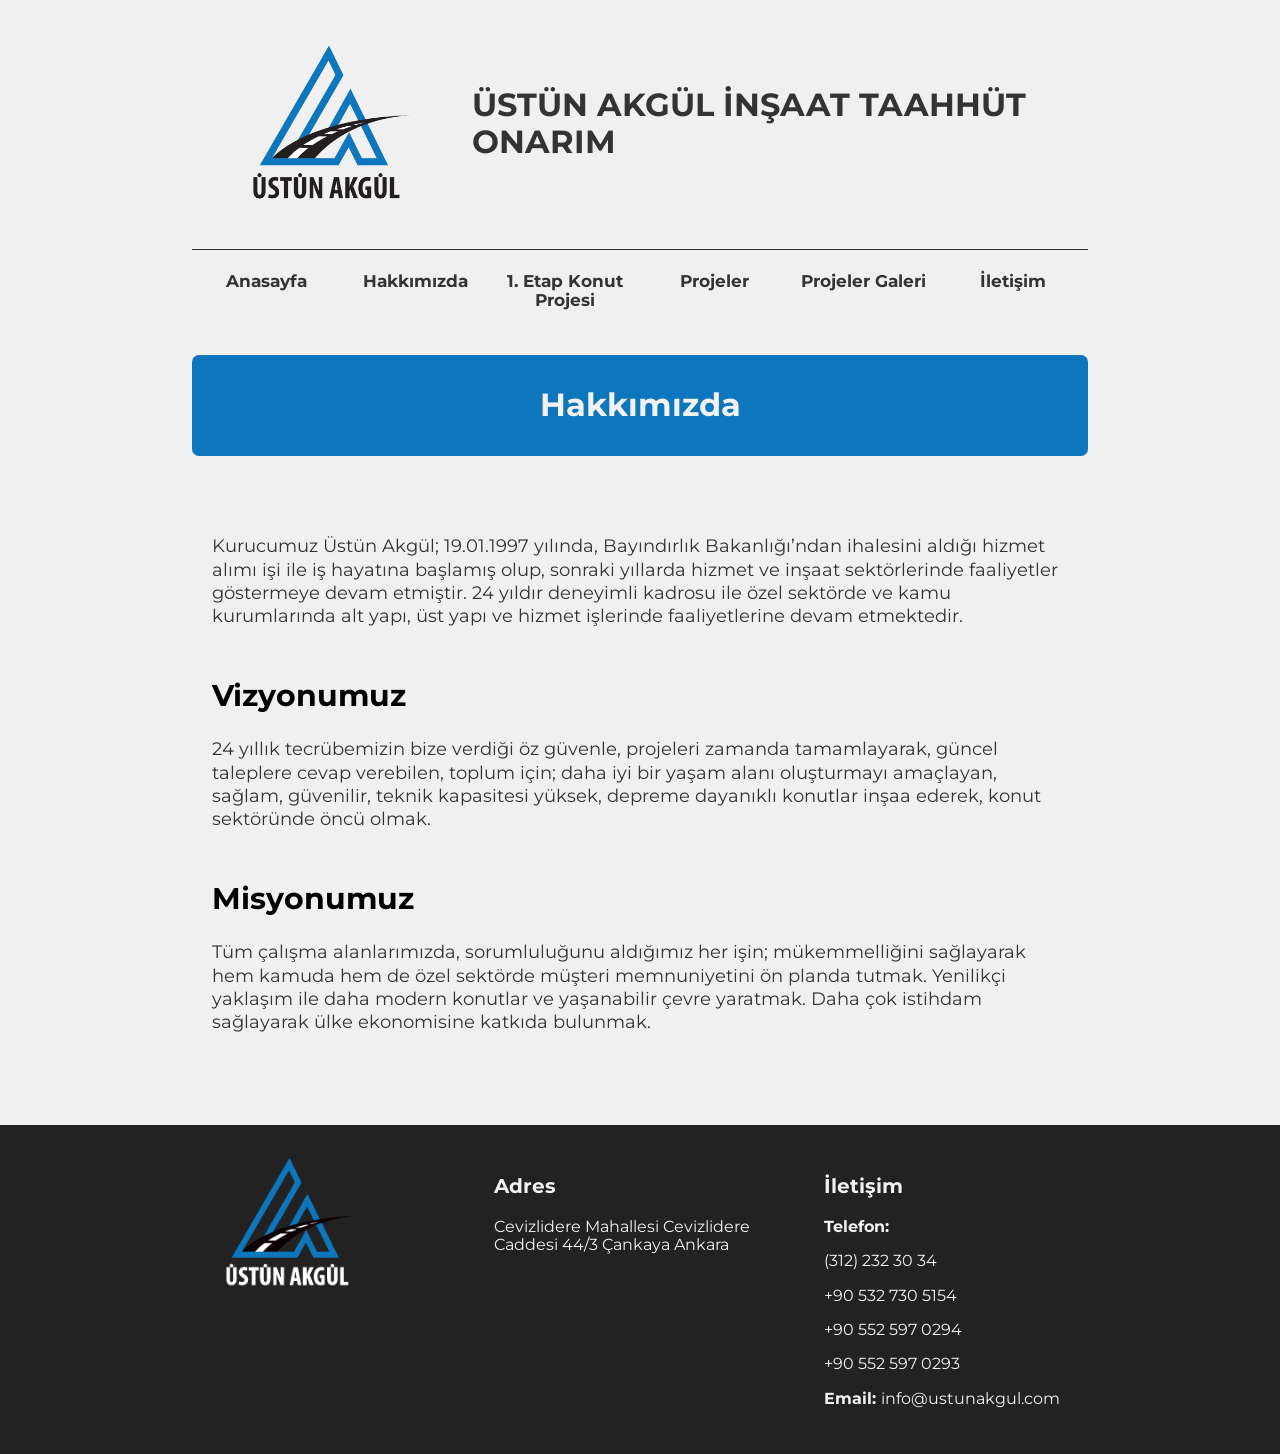
==== hakkimizda/index.html @ fac775f0 "first commit" ====
<!DOCTYPE html>
<html lang="tr">
<head>
    <meta charset="UTF-8">
    <meta name="viewport" content="width=device-width, initial-scale=1.0">
    
    <link rel="apple-touch-icon" sizes="57x57" href="../images/icon/apple-icon-57x57.png">
    <link rel="apple-touch-icon" sizes="60x60" href="../images/icon/apple-icon-60x60.png">
    <link rel="apple-touch-icon" sizes="72x72" href="../images/icon/apple-icon-72x72.png">
    <link rel="apple-touch-icon" sizes="76x76" href="../images/icon/apple-icon-76x76.png">
    <link rel="apple-touch-icon" sizes="114x114" href="../images/icon/apple-icon-114x114.png">
    <link rel="apple-touch-icon" sizes="120x120" href="../images/icon/apple-icon-120x120.png">
    <link rel="apple-touch-icon" sizes="144x144" href="../images/icon/apple-icon-144x144.png">
    <link rel="apple-touch-icon" sizes="152x152" href="../images/icon/apple-icon-152x152.png">
    <link rel="apple-touch-icon" sizes="180x180" href="../images/icon/apple-icon-180x180.png">
    <link rel="icon" type="image/png" sizes="192x192"  href="../images/icon/android-icon-192x192.png">
    <link rel="icon" type="image/png" sizes="32x32" href="../images/icon/favicon-32x32.png">
    <link rel="icon" type="image/png" sizes="96x96" href="../images/icon/favicon-96x96.png">
    <link rel="icon" type="image/png" sizes="16x16" href="../images/icon/favicon-16x16.png">
    <link rel="manifest" href="../images/icon/manifest.json">
    <meta name="msapplication-TileColor" content="#ffffff">
    <meta name="msapplication-TileImage" content="../images/icon/ms-icon-144x144.png">
    <meta name="theme-color" content="#ffffff">
    
    
    <link rel="stylesheet" href="../normalize.css">
    <link rel="preconnect" href="https://fonts.gstatic.com">
<link href="https://fonts.googleapis.com/css2?family=Montserrat:wght@400;700&display=swap" rel="stylesheet">
<link rel="stylesheet" href="style.css">
    <link rel="stylesheet" href="https://use.fontawesome.com/releases/v5.15.2/css/all.css" integrity="sha384-vSIIfh2YWi9wW0r9iZe7RJPrKwp6bG+s9QZMoITbCckVJqGCCRhc+ccxNcdpHuYu" crossorigin="anonymous">
    <title>Hakkımızda | Üstün Akgül</title>
    <script src="../app.js" defer></script>
</head>
<body>
    <div class="container">
       
        <!-- Nav -->

        <nav class="topnav">
            <header>
                <a href="#" class="logo"><img src="../images/logo.png" alt=""></a>
                <h1>ÜSTÜN AKGÜL İNŞAAT TAAHHÜT ONARIM</h1>
            </header>
            

            <div id="navLinks">
                <a href="../index.html">Anasayfa</a>
                <a href="#">Hakkımızda</a>
                <a href="../konut-projesi.html">1. Etap Konut Projesi</a>
                <a href="../projeler/index.html">Projeler</a>
                <a href="../projeler-galeri/index.html">Projeler Galeri</a>
                <a href="../iletisim/index.html">İletişim</a>
            </div>


            <a href="javascript:void(0);" class="icon" >
                <i class="fas fa-bars"></i>
              </a>
            
            
        </nav>


      

        <h1 id="title">Hakkımızda</h1>
            

            <section class="about">
                <div>
                    
                <p>Kurucumuz Üstün Akgül; 19.01.1997 yılında, Bayındırlık Bakanlığı’ndan ihalesini aldığı hizmet alımı işi ile iş hayatına başlamış olup, sonraki yıllarda hizmet ve inşaat sektörlerinde faaliyetler göstermeye devam etmiştir. 24 yıldır deneyimli kadrosu ile özel sektörde ve kamu kurumlarında alt yapı, üst yapı ve hizmet işlerinde faaliyetlerine devam etmektedir.  </p>

                </div>
                
                <div>
                    <h2>Vizyonumuz</h2>
                <p>24 yıllık tecrübemizin bize verdiği öz güvenle,  projeleri zamanda tamamlayarak, güncel taleplere cevap verebilen, toplum için; daha iyi bir yaşam alanı oluşturmayı amaçlayan, sağlam, güvenilir, teknik kapasitesi yüksek, depreme dayanıklı konutlar inşaa ederek, konut sektöründe öncü olmak. </p>
                
                </div>
                <div>
                    <h2>Misyonumuz</h2>
                <p>Tüm çalışma alanlarımızda, sorumluluğunu aldığımız her işin; mükemmelliğini sağlayarak hem kamuda hem de özel sektörde müşteri memnuniyetini ön planda tutmak. Yenilikçi yaklaşım ile daha modern konutlar ve yaşanabilir çevre yaratmak. Daha çok istihdam sağlayarak ülke ekonomisine katkıda bulunmak. </p>
                
                </div>
            </section>

            

            
    </div>
    <footer>
        <div class="footer-container">
            <img src="../images/logo1.png" alt="">
            <div class="adress">
                <h3>Adres</h3>
                Cevizlidere Mahallesi Cevizlidere Caddesi 44/3 Çankaya Ankara</p>
            </div>
    
            <div class="contact">
                <h3>İletişim</h3>
                <p><b>Telefon:</b></p>
                <p> (312) 232 30 34</p>
                <p>+90 532 730 5154</p>
                <p>+90 552 597 0294</p>
                <p>+90 552 597 0293</p>
            <p><b>Email: </b> info@ustunakgul.com</p>
            
            </div>
        </div>
        
        
    </footer>
</body>
</html>
---- hakkimizda/style.css ----
html {
    font-size: 16px;
    color: #333;
    
}
body{
    font-family: 'Montserrat', sans-serif;
    background-color: #f0f0f0;
}
ul {
    list-style-type: none;
}
a {
    text-decoration: none;
}
@media screen and (min-width: 800px){
    .container {
        width: 70%;
        margin: 0 auto;
    }
}


/* Nav */

header h1 {
    display: none;
}

.topnav {
    overflow: hidden;
    
    position: relative;
    
    
}

.topnav #navLinks{
    display: none;
    
}

.topnav a {
    color: #333;
    background: #f0f0f0;
    font-size: 17px;
    font-weight: 700;
    display: block;
    border-top: 1px solid #f0f0f0;
    transition: all .3s;
    text-align: center;
    padding: 22px 0 22px 0;
    
}
.topnav a.icon {
    color: #333;
    display: block;
    position: absolute;
    right: 0;
    top: 25px;
    font-size: 25px;
   }
   
   #navLinks a {
    border-bottom: 1px solid #f0f0f0;
}
#navLinks a:hover {
    color: #0E76BC;
    border-bottom: 1px solid #0E76BC ;
    
}
.logo {
    background-color: #f0f0f0;
    text-align: left; 
    height: auto;
    
}
.logo img {
    background-color: #f0f0f0;
    width: auto;
    height: 70px;
}

#title {
    text-align: center;
    padding: 32px 0;
    background-color: #0E76BC;
    color: #f2f2f2;
    border-radius: 7px;
}


 
/* about section */
.about {
    padding: 40px 20px;

}

.about h2{
    font-size: 30px;
    color: #000;
}
.about>div{
    margin-bottom: 50px;
}
.about p {
    font-size: 18px;
    line-height: 1.3;
}


/* Footer */

footer {
    background-color: #222;
    color: #f2f2f2;
    
    
}
.footer-container h3{
    font-size: 20px;
}

.footer-container {
    width: 70%;
    margin: 0 auto;
    
    padding: 30px 0;
    
}
.footer-container img{
 width: 200px;  
 height: auto; 
}

.adress {
    margin: 30px 0;;
}
.contact { 
    margin: 0 auto;
}



  @media screen and (min-width: 600px) {
    .topnav #navLinks {
        display: grid;
        grid-template-columns: 1fr 1fr 1fr 1fr 1fr 1fr;
        border-top: 1px solid #333;
    }
     #navLinks a {
        border-bottom: 1px solid #f0f0f0;
    }
     .topnav a.icon {
         display: none;
     }
     .topnav a{
         border: none;
     } 
     .slides {
        height: 500px; 
    }
    .slideshow-container {
        margin-top: 12px;
      }
    header {
        display: flex;
        justify-content: space-between;
        align-items: center;
    }
    header h1 {
        font-size: 32px;
        display: block;
    }
    .logo{
        height: auto;
        background-color: white;
        
    }
    .logo img{
        display: inline;
        padding: 20px;
        width: auto;
        height: 200px;
    }
    .card img {
        height: 300px;
    }
    .cards-container {
        display: grid;
        grid-template-columns: 1fr 1fr;
        gap: 5px;    
    }
    .adress {
        margin: 0;
    }
    .footer-container{
        display: grid;
        grid-template-columns: 1fr 1fr 1fr;
        gap: 10px;
    }

 }

 @media screen and (min-width: 1200px) {
    .cards-container {
        display: grid;
        grid-template-columns: 1fr 1fr 1fr;
        gap: 15px 15px;    
    }
 }
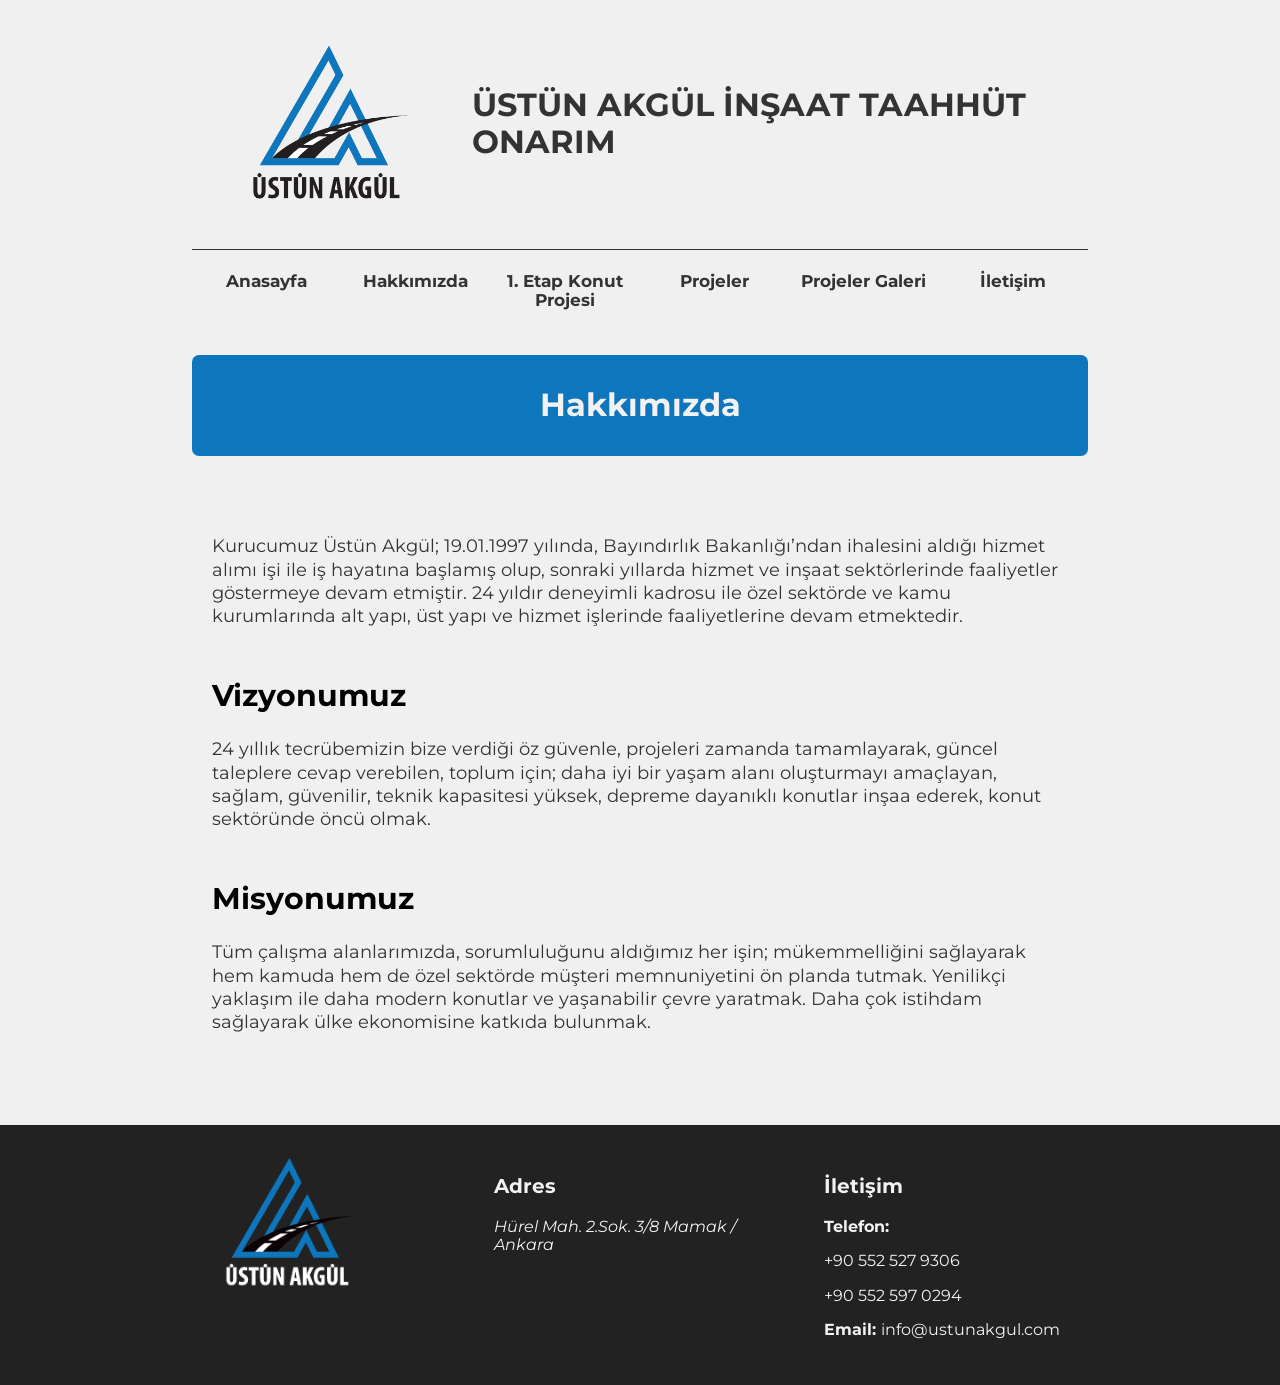
==== commit 50b172e5: "Change address and phone" ====
--- a/hakkimizda/index.html
+++ b/hakkimizda/index.html
@@ -1,115 +1,178 @@
-<!DOCTYPE html>
+<!doctype html>
 <html lang="tr">
-<head>
-    <meta charset="UTF-8">
-    <meta name="viewport" content="width=device-width, initial-scale=1.0">
-    
-    <link rel="apple-touch-icon" sizes="57x57" href="../images/icon/apple-icon-57x57.png">
-    <link rel="apple-touch-icon" sizes="60x60" href="../images/icon/apple-icon-60x60.png">
-    <link rel="apple-touch-icon" sizes="72x72" href="../images/icon/apple-icon-72x72.png">
-    <link rel="apple-touch-icon" sizes="76x76" href="../images/icon/apple-icon-76x76.png">
-    <link rel="apple-touch-icon" sizes="114x114" href="../images/icon/apple-icon-114x114.png">
-    <link rel="apple-touch-icon" sizes="120x120" href="../images/icon/apple-icon-120x120.png">
-    <link rel="apple-touch-icon" sizes="144x144" href="../images/icon/apple-icon-144x144.png">
-    <link rel="apple-touch-icon" sizes="152x152" href="../images/icon/apple-icon-152x152.png">
-    <link rel="apple-touch-icon" sizes="180x180" href="../images/icon/apple-icon-180x180.png">
-    <link rel="icon" type="image/png" sizes="192x192"  href="../images/icon/android-icon-192x192.png">
-    <link rel="icon" type="image/png" sizes="32x32" href="../images/icon/favicon-32x32.png">
-    <link rel="icon" type="image/png" sizes="96x96" href="../images/icon/favicon-96x96.png">
-    <link rel="icon" type="image/png" sizes="16x16" href="../images/icon/favicon-16x16.png">
-    <link rel="manifest" href="../images/icon/manifest.json">
-    <meta name="msapplication-TileColor" content="#ffffff">
-    <meta name="msapplication-TileImage" content="../images/icon/ms-icon-144x144.png">
-    <meta name="theme-color" content="#ffffff">
-    
-    
-    <link rel="stylesheet" href="../normalize.css">
-    <link rel="preconnect" href="https://fonts.gstatic.com">
-<link href="https://fonts.googleapis.com/css2?family=Montserrat:wght@400;700&display=swap" rel="stylesheet">
-<link rel="stylesheet" href="style.css">
-    <link rel="stylesheet" href="https://use.fontawesome.com/releases/v5.15.2/css/all.css" integrity="sha384-vSIIfh2YWi9wW0r9iZe7RJPrKwp6bG+s9QZMoITbCckVJqGCCRhc+ccxNcdpHuYu" crossorigin="anonymous">
+  <head>
+    <meta charset="UTF-8" />
+    <meta name="viewport" content="width=device-width, initial-scale=1.0" />
+
+    <link
+      rel="apple-touch-icon"
+      sizes="57x57"
+      href="../images/icon/apple-icon-57x57.png"
+    />
+    <link
+      rel="apple-touch-icon"
+      sizes="60x60"
+      href="../images/icon/apple-icon-60x60.png"
+    />
+    <link
+      rel="apple-touch-icon"
+      sizes="72x72"
+      href="../images/icon/apple-icon-72x72.png"
+    />
+    <link
+      rel="apple-touch-icon"
+      sizes="76x76"
+      href="../images/icon/apple-icon-76x76.png"
+    />
+    <link
+      rel="apple-touch-icon"
+      sizes="114x114"
+      href="../images/icon/apple-icon-114x114.png"
+    />
+    <link
+      rel="apple-touch-icon"
+      sizes="120x120"
+      href="../images/icon/apple-icon-120x120.png"
+    />
+    <link
+      rel="apple-touch-icon"
+      sizes="144x144"
+      href="../images/icon/apple-icon-144x144.png"
+    />
+    <link
+      rel="apple-touch-icon"
+      sizes="152x152"
+      href="../images/icon/apple-icon-152x152.png"
+    />
+    <link
+      rel="apple-touch-icon"
+      sizes="180x180"
+      href="../images/icon/apple-icon-180x180.png"
+    />
+    <link
+      rel="icon"
+      type="image/png"
+      sizes="192x192"
+      href="../images/icon/android-icon-192x192.png"
+    />
+    <link
+      rel="icon"
+      type="image/png"
+      sizes="32x32"
+      href="../images/icon/favicon-32x32.png"
+    />
+    <link
+      rel="icon"
+      type="image/png"
+      sizes="96x96"
+      href="../images/icon/favicon-96x96.png"
+    />
+    <link
+      rel="icon"
+      type="image/png"
+      sizes="16x16"
+      href="../images/icon/favicon-16x16.png"
+    />
+    <link rel="manifest" href="../images/icon/manifest.json" />
+    <meta name="msapplication-TileColor" content="#ffffff" />
+    <meta
+      name="msapplication-TileImage"
+      content="../images/icon/ms-icon-144x144.png"
+    />
+    <meta name="theme-color" content="#ffffff" />
+
+    <link rel="stylesheet" href="../normalize.css" />
+    <link rel="preconnect" href="https://fonts.gstatic.com" />
+    <link
+      href="https://fonts.googleapis.com/css2?family=Montserrat:wght@400;700&display=swap"
+      rel="stylesheet"
+    />
+    <link rel="stylesheet" href="style.css" />
+    <link
+      rel="stylesheet"
+      href="https://use.fontawesome.com/releases/v5.15.2/css/all.css"
+      integrity="sha384-vSIIfh2YWi9wW0r9iZe7RJPrKwp6bG+s9QZMoITbCckVJqGCCRhc+ccxNcdpHuYu"
+      crossorigin="anonymous"
+    />
     <title>Hakkımızda | Üstün Akgül</title>
     <script src="../app.js" defer></script>
-</head>
-<body>
+  </head>
+  <body>
     <div class="container">
-       
-        <!-- Nav -->
+      <!-- Nav -->
 
-        <nav class="topnav">
-            <header>
-                <a href="#" class="logo"><img src="../images/logo.png" alt=""></a>
-                <h1>ÜSTÜN AKGÜL İNŞAAT TAAHHÜT ONARIM</h1>
-            </header>
-            
+      <nav class="topnav">
+        <header>
+          <a href="#" class="logo"><img src="../images/logo.png" alt="" /></a>
+          <h1>ÜSTÜN AKGÜL İNŞAAT TAAHHÜT ONARIM</h1>
+        </header>
 
-            <div id="navLinks">
-                <a href="../index.html">Anasayfa</a>
-                <a href="#">Hakkımızda</a>
-                <a href="../konut-projesi.html">1. Etap Konut Projesi</a>
-                <a href="../projeler/index.html">Projeler</a>
-                <a href="../projeler-galeri/index.html">Projeler Galeri</a>
-                <a href="../iletisim/index.html">İletişim</a>
-            </div>
+        <div id="navLinks">
+          <a href="../index.html">Anasayfa</a>
+          <a href="#">Hakkımızda</a>
+          <a href="../konut-projesi.html">1. Etap Konut Projesi</a>
+          <a href="../projeler/index.html">Projeler</a>
+          <a href="../projeler-galeri/index.html">Projeler Galeri</a>
+          <a href="../iletisim/index.html">İletişim</a>
+        </div>
 
+        <a href="javascript:void(0);" class="icon">
+          <i class="fas fa-bars"></i>
+        </a>
+      </nav>
 
-            <a href="javascript:void(0);" class="icon" >
-                <i class="fas fa-bars"></i>
-              </a>
-            
-            
-        </nav>
+      <h1 id="title">Hakkımızda</h1>
 
+      <section class="about">
+        <div>
+          <p>
+            Kurucumuz Üstün Akgül; 19.01.1997 yılında, Bayındırlık
+            Bakanlığı’ndan ihalesini aldığı hizmet alımı işi ile iş hayatına
+            başlamış olup, sonraki yıllarda hizmet ve inşaat sektörlerinde
+            faaliyetler göstermeye devam etmiştir. 24 yıldır deneyimli kadrosu
+            ile özel sektörde ve kamu kurumlarında alt yapı, üst yapı ve hizmet
+            işlerinde faaliyetlerine devam etmektedir.
+          </p>
+        </div>
 
-      
-
-        <h1 id="title">Hakkımızda</h1>
-            
-
-            <section class="about">
-                <div>
-                    
-                <p>Kurucumuz Üstün Akgül; 19.01.1997 yılında, Bayındırlık Bakanlığı’ndan ihalesini aldığı hizmet alımı işi ile iş hayatına başlamış olup, sonraki yıllarda hizmet ve inşaat sektörlerinde faaliyetler göstermeye devam etmiştir. 24 yıldır deneyimli kadrosu ile özel sektörde ve kamu kurumlarında alt yapı, üst yapı ve hizmet işlerinde faaliyetlerine devam etmektedir.  </p>
-
-                </div>
-                
-                <div>
-                    <h2>Vizyonumuz</h2>
-                <p>24 yıllık tecrübemizin bize verdiği öz güvenle,  projeleri zamanda tamamlayarak, güncel taleplere cevap verebilen, toplum için; daha iyi bir yaşam alanı oluşturmayı amaçlayan, sağlam, güvenilir, teknik kapasitesi yüksek, depreme dayanıklı konutlar inşaa ederek, konut sektöründe öncü olmak. </p>
-                
-                </div>
-                <div>
-                    <h2>Misyonumuz</h2>
-                <p>Tüm çalışma alanlarımızda, sorumluluğunu aldığımız her işin; mükemmelliğini sağlayarak hem kamuda hem de özel sektörde müşteri memnuniyetini ön planda tutmak. Yenilikçi yaklaşım ile daha modern konutlar ve yaşanabilir çevre yaratmak. Daha çok istihdam sağlayarak ülke ekonomisine katkıda bulunmak. </p>
-                
-                </div>
-            </section>
-
-            
-
-            
+        <div>
+          <h2>Vizyonumuz</h2>
+          <p>
+            24 yıllık tecrübemizin bize verdiği öz güvenle, projeleri zamanda
+            tamamlayarak, güncel taleplere cevap verebilen, toplum için; daha
+            iyi bir yaşam alanı oluşturmayı amaçlayan, sağlam, güvenilir, teknik
+            kapasitesi yüksek, depreme dayanıklı konutlar inşaa ederek, konut
+            sektöründe öncü olmak.
+          </p>
+        </div>
+        <div>
+          <h2>Misyonumuz</h2>
+          <p>
+            Tüm çalışma alanlarımızda, sorumluluğunu aldığımız her işin;
+            mükemmelliğini sağlayarak hem kamuda hem de özel sektörde müşteri
+            memnuniyetini ön planda tutmak. Yenilikçi yaklaşım ile daha modern
+            konutlar ve yaşanabilir çevre yaratmak. Daha çok istihdam sağlayarak
+            ülke ekonomisine katkıda bulunmak.
+          </p>
+        </div>
+      </section>
     </div>
     <footer>
-        <div class="footer-container">
-            <img src="../images/logo1.png" alt="">
-            <div class="adress">
-                <h3>Adres</h3>
-                Cevizlidere Mahallesi Cevizlidere Caddesi 44/3 Çankaya Ankara</p>
-            </div>
-    
-            <div class="contact">
-                <h3>İletişim</h3>
-                <p><b>Telefon:</b></p>
-                <p> (312) 232 30 34</p>
-                <p>+90 532 730 5154</p>
-                <p>+90 552 597 0294</p>
-                <p>+90 552 597 0293</p>
-            <p><b>Email: </b> info@ustunakgul.com</p>
-            
-            </div>
+      <div class="footer-container">
+        <img src="../images/logo1.png" alt="" />
+        <div class="adress">
+          <h3>Adres</h3>
+          <address>Hürel Mah. 2.Sok. 3/8 Mamak / Ankara</address>
         </div>
-        
-        
+
+        <div class="contact">
+          <h3>İletişim</h3>
+          <p><b>Telefon:</b></p>
+          <p>+90 552 527 9306</p>
+          <p>+90 552 597 0294</p>
+          <p><b>Email: </b> info@ustunakgul.com</p>
+        </div>
+      </div>
     </footer>
-</body>
-</html>+  </body>
+</html>
